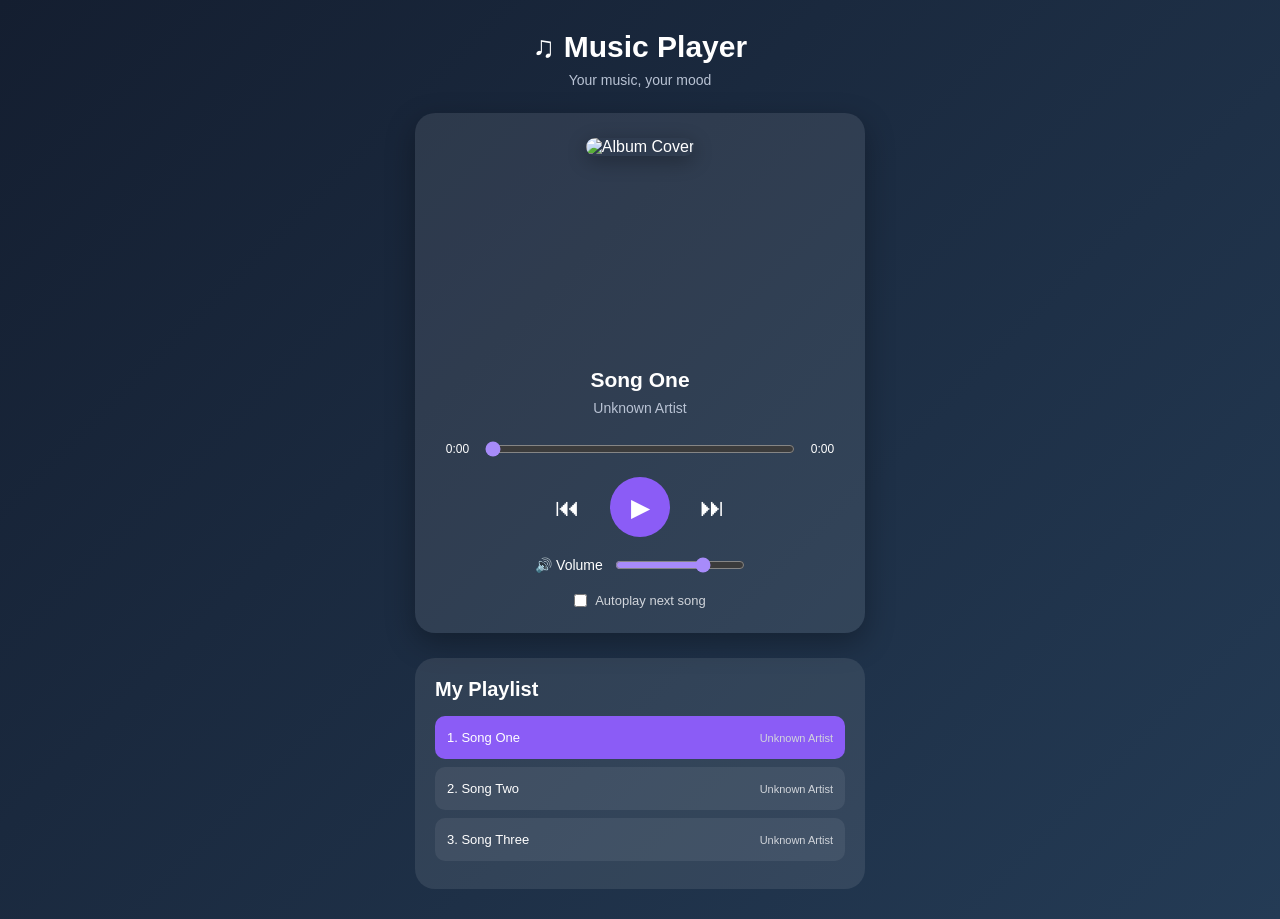
==== index.html @ d4b61ec8 "Add files via upload" ====
<!DOCTYPE html>
<html lang="en">
<head>
    <meta charset="UTF-8">
    <meta name="viewport" content="width=device-width, initial-scale=1.0">

    <title>Music Player</title>

    <link rel="stylesheet" href="style.css">
</head>
<body>

    <div class="music-container">

        <header>
            <h1>♫ Music Player</h1>
            <p>Your music, your mood</p>
        </header>

        <!-- Music Player -->
        <div class="player-card">

            <div class="album-container">
                <img
                    src="https://images.unsplash.com/photo-1516280440614-37939bbacd81?w=500"
                    id="albumImage"
                    alt="Album Cover"
                >
            </div>

            <div class="song-details">
                <h2 id="songTitle">Song Title</h2>
                <p id="artistName">Artist Name</p>
            </div>

            <!-- Audio Element -->
            <audio id="audioPlayer"></audio>

            <!-- Progress Bar -->
            <div class="progress-container">

                <span id="currentTime">0:00</span>

                <input
                    type="range"
                    id="progressBar"
                    value="0"
                    min="0"
                    max="100"
                >

                <span id="duration">0:00</span>

            </div>

            <!-- Music Controls -->
            <div class="controls">

                <button id="previousBtn" title="Previous">
                    ⏮
                </button>

                <button id="playPauseBtn" class="play-btn" title="Play">
                    ▶
                </button>

                <button id="nextBtn" title="Next">
                    ⏭
                </button>

            </div>

            <!-- Volume Control -->
            <div class="volume-container">

                <label for="volumeControl">🔊 Volume</label>

                <input
                    type="range"
                    id="volumeControl"
                    min="0"
                    max="1"
                    step="0.01"
                    value="0.7"
                >

            </div>

            <!-- Autoplay -->
            <div class="autoplay-container">

                <input type="checkbox" id="autoplayToggle">

                <label for="autoplayToggle">
                    Autoplay next song
                </label>

            </div>

        </div>

        <!-- Playlist -->
        <div class="playlist-container">

            <h2>My Playlist</h2>

            <ul id="playlist"></ul>

        </div>

    </div>

    <script src="script.js"></script>

</body>
</html>
---- style.css ----
* {
    margin: 0;
    padding: 0;
    box-sizing: border-box;
}

body {
    font-family: Arial, sans-serif;
    background: linear-gradient(135deg, #141e30, #243b55);
    min-height: 100vh;
    display: flex;
    justify-content: center;
    align-items: center;
    padding: 30px 15px;
    color: white;
}

.music-container {
    width: 100%;
    max-width: 450px;
}

header {
    text-align: center;
    margin-bottom: 25px;
}

header h1 {
    font-size: 30px;
    margin-bottom: 8px;
    color: #ffffff;
}

header p {
    color: #b9c3d4;
    font-size: 14px;
}

.player-card {
    background: rgba(255, 255, 255, 0.09);
    padding: 25px;
    border-radius: 20px;
    text-align: center;
    box-shadow: 0 10px 30px rgba(0, 0, 0, 0.3);
}

.album-container {
    width: 210px;
    height: 210px;
    margin: 0 auto 20px;
}

.album-container img {
    width: 100%;
    height: 100%;
    object-fit: cover;
    border-radius: 15px;
    box-shadow: 0 5px 20px rgba(0, 0, 0, 0.3);
}

.song-details {
    margin-bottom: 25px;
}

.song-details h2 {
    font-size: 21px;
    margin-bottom: 8px;
}

.song-details p {
    color: #b9c3d4;
    font-size: 14px;
}

.progress-container {
    display: flex;
    align-items: center;
    gap: 10px;
    margin-bottom: 20px;
}

.progress-container span {
    font-size: 12px;
    min-width: 35px;
}

input[type="range"] {
    flex: 1;
    cursor: pointer;
    accent-color: #a78bfa;
}

.controls {
    display: flex;
    justify-content: center;
    align-items: center;
    gap: 30px;
    margin: 20px 0;
}

.controls button {
    background: transparent;
    border: none;
    color: white;
    font-size: 25px;
    cursor: pointer;
    transition: 0.3s;
}

.controls button:hover {
    color: #a78bfa;
    transform: scale(1.15);
}

.controls .play-btn {
    width: 60px;
    height: 60px;
    background: #8b5cf6;
    border-radius: 50%;
    font-size: 25px;
}

.controls .play-btn:hover {
    background: #7c3aed;
    color: white;
}

.volume-container {
    display: flex;
    align-items: center;
    justify-content: center;
    gap: 12px;
    margin: 20px 0;
    font-size: 14px;
}

.volume-container input {
    max-width: 130px;
}

.autoplay-container {
    display: flex;
    justify-content: center;
    align-items: center;
    gap: 8px;
    margin-top: 15px;
    font-size: 13px;
    color: #d1d5db;
}

.autoplay-container input {
    accent-color: #a78bfa;
    cursor: pointer;
}

.playlist-container {
    margin-top: 25px;
    background: rgba(255, 255, 255, 0.09);
    padding: 20px;
    border-radius: 20px;
}

.playlist-container h2 {
    font-size: 20px;
    margin-bottom: 15px;
}

#playlist {
    list-style: none;
}

#playlist li {
    display: flex;
    justify-content: space-between;
    align-items: center;
    padding: 14px 12px;
    margin-bottom: 8px;
    background: rgba(255, 255, 255, 0.07);
    border-radius: 10px;
    cursor: pointer;
    transition: 0.3s;
}

#playlist li:hover {
    background: rgba(167, 139, 250, 0.25);
}

#playlist li.active {
    background: #8b5cf6;
    color: white;
}

#playlist li span {
    font-size: 13px;
}

#playlist li small {
    color: #d1d5db;
    font-size: 11px;
}

@media (max-width: 480px) {

    .music-container {
        max-width: 100%;
    }

    .player-card {
        padding: 20px 15px;
    }

    .album-container {
        width: 180px;
        height: 180px;
    }

    header h1 {
        font-size: 25px;
    }

}
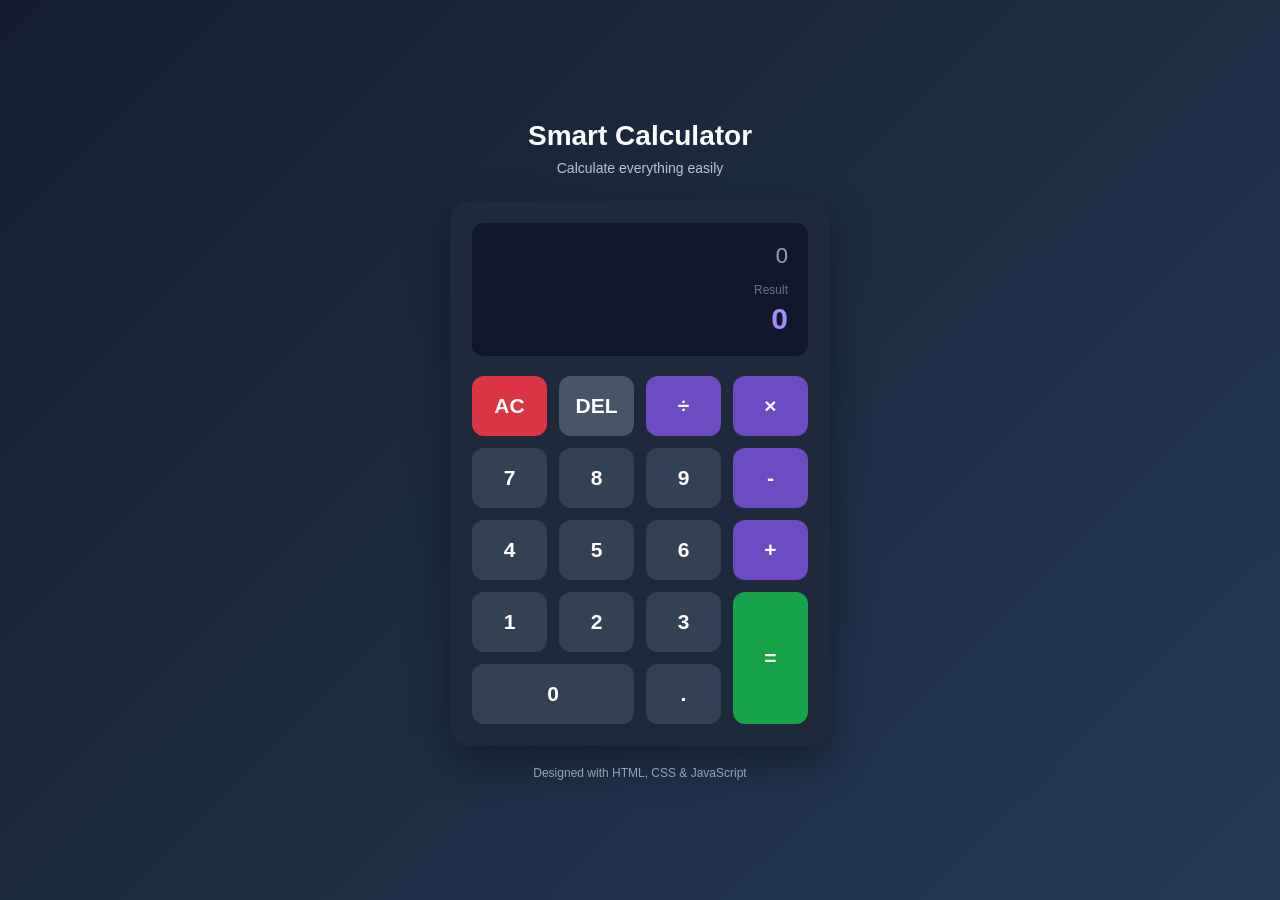
==== commit 0499b4e9: "Add files via upload" ====
--- a/index.html
+++ b/index.html
@@ -1,117 +1,107 @@
 
 <!DOCTYPE html>
 <html lang="en">
+
 <head>
     <meta charset="UTF-8">
     <meta name="viewport" content="width=device-width, initial-scale=1.0">
 
-    <title>Music Player</title>
+    <title>Smart Calculator</title>
 
     <link rel="stylesheet" href="style.css">
 </head>
+
 <body>
 
-    <div class="music-container">
+    <div class="calculator-container">
 
+        <!-- Header -->
         <header>
-            <h1>♫ Music Player</h1>
-            <p>Your music, your mood</p>
+            <h1>Smart Calculator</h1>
+            <p>Calculate everything easily</p>
         </header>
 
-        <!-- Music Player -->
-        <div class="player-card">
+        <!-- Calculator -->
+        <div class="calculator">
 
-            <div class="album-container">
-                <img
-                    src="https://images.unsplash.com/photo-1516280440614-37939bbacd81?w=500"
-                    id="albumImage"
-                    alt="Album Cover"
-                >
-            </div>
+            <!-- Display Screen -->
+            <div class="display">
 
-            <div class="song-details">
-                <h2 id="songTitle">Song Title</h2>
-                <p id="artistName">Artist Name</p>
-            </div>
+                <div id="expression" class="expression">
+                    0
+                </div>
 
-            <!-- Audio Element -->
-            <audio id="audioPlayer"></audio>
+                <div class="result-label">
+                    Result
+                </div>
 
-            <!-- Progress Bar -->
-            <div class="progress-container">
-
-                <span id="currentTime">0:00</span>
-
-                <input
-                    type="range"
-                    id="progressBar"
-                    value="0"
-                    min="0"
-                    max="100"
-                >
-
-                <span id="duration">0:00</span>
+                <div id="result" class="result">
+                    0
+                </div>
 
             </div>
 
-            <!-- Music Controls -->
-            <div class="controls">
+            <!-- Calculator Buttons -->
+            <div class="buttons">
 
-                <button id="previousBtn" title="Previous">
-                    ⏮
+                <button class="clear" data-action="clear">
+                    AC
                 </button>
 
-                <button id="playPauseBtn" class="play-btn" title="Play">
-                    ▶
+                <button class="delete" data-action="delete">
+                    DEL
                 </button>
 
-                <button id="nextBtn" title="Next">
-                    ⏭
+                <button class="operator" data-value="/">
+                    ÷
                 </button>
 
-            </div>
+                <button class="operator" data-value="*">
+                    ×
+                </button>
 
-            <!-- Volume Control -->
-            <div class="volume-container">
+                <button data-value="7">7</button>
+                <button data-value="8">8</button>
+                <button data-value="9">9</button>
 
-                <label for="volumeControl">🔊 Volume</label>
+                <button class="operator" data-value="-">
+                    -
+                </button>
 
-                <input
-                    type="range"
-                    id="volumeControl"
-                    min="0"
-                    max="1"
-                    step="0.01"
-                    value="0.7"
-                >
+                <button data-value="4">4</button>
+                <button data-value="5">5</button>
+                <button data-value="6">6</button>
 
-            </div>
+                <button class="operator" data-value="+">
+                    +
+                </button>
 
-            <!-- Autoplay -->
-            <div class="autoplay-container">
+                <button data-value="1">1</button>
+                <button data-value="2">2</button>
+                <button data-value="3">3</button>
 
-                <input type="checkbox" id="autoplayToggle">
+                <button class="equal" data-action="calculate">
+                    =
+                </button>
 
-                <label for="autoplayToggle">
-                    Autoplay next song
-                </label>
+                <button data-value="0" class="zero">
+                    0
+                </button>
+
+                <button data-value=".">.</button>
 
             </div>
 
         </div>
 
-        <!-- Playlist -->
-        <div class="playlist-container">
-
-            <h2>My Playlist</h2>
-
-            <ul id="playlist"></ul>
-
-        </div>
+        <p class="footer">
+            Designed with HTML, CSS & JavaScript
+        </p>
 
     </div>
 
     <script src="script.js"></script>
 
 </body>
+
 </html>
--- a/style.css
+++ b/style.css
@@ -12,13 +12,13 @@
     display: flex;
     justify-content: center;
     align-items: center;
-    padding: 30px 15px;
+    padding: 20px;
     color: white;
 }
 
-.music-container {
+.calculator-container {
     width: 100%;
-    max-width: 450px;
+    max-width: 380px;
 }
 
 header {
@@ -27,9 +27,8 @@
 }
 
 header h1 {
-    font-size: 30px;
+    font-size: 28px;
     margin-bottom: 8px;
-    color: #ffffff;
 }
 
 header p {
@@ -37,186 +36,130 @@
     font-size: 14px;
 }
 
-.player-card {
-    background: rgba(255, 255, 255, 0.09);
-    padding: 25px;
+.calculator {
+    background: #1e293b;
+    padding: 22px;
     border-radius: 20px;
-    text-align: center;
-    box-shadow: 0 10px 30px rgba(0, 0, 0, 0.3);
+    box-shadow: 0 15px 40px rgba(0, 0, 0, 0.4);
 }
 
-.album-container {
-    width: 210px;
-    height: 210px;
-    margin: 0 auto 20px;
+.display {
+    background: #0f172a;
+    padding: 20px;
+    border-radius: 12px;
+    min-height: 125px;
+    margin-bottom: 20px;
+    text-align: right;
+    overflow: hidden;
 }
 
-.album-container img {
-    width: 100%;
-    height: 100%;
-    object-fit: cover;
-    border-radius: 15px;
-    box-shadow: 0 5px 20px rgba(0, 0, 0, 0.3);
+.expression {
+    color: #94a3b8;
+    font-size: 22px;
+    min-height: 30px;
+    overflow-wrap: anywhere;
 }
 
-.song-details {
-    margin-bottom: 25px;
+.result-label {
+    color: #64748b;
+    font-size: 12px;
+    margin-top: 10px;
 }
 
-.song-details h2 {
-    font-size: 21px;
-    margin-bottom: 8px;
+.result {
+    color: #a78bfa;
+    font-size: 30px;
+    font-weight: bold;
+    margin-top: 5px;
+    overflow-wrap: anywhere;
 }
 
-.song-details p {
-    color: #b9c3d4;
-    font-size: 14px;
+.buttons {
+    display: grid;
+    grid-template-columns: repeat(4, 1fr);
+    gap: 12px;
 }
 
-.progress-container {
-    display: flex;
-    align-items: center;
-    gap: 10px;
-    margin-bottom: 20px;
+.buttons button {
+    height: 60px;
+    border: none;
+    border-radius: 12px;
+    background: #334155;
+    color: white;
+    font-size: 21px;
+    font-weight: bold;
+    cursor: pointer;
+    transition: 0.2s;
 }
 
-.progress-container span {
-    font-size: 12px;
-    min-width: 35px;
+.buttons button:hover {
+    background: #475569;
+    transform: translateY(-2px);
 }
 
-input[type="range"] {
-    flex: 1;
-    cursor: pointer;
-    accent-color: #a78bfa;
+.buttons button:active {
+    transform: scale(0.95);
 }
 
-.controls {
-    display: flex;
-    justify-content: center;
-    align-items: center;
-    gap: 30px;
-    margin: 20px 0;
-}
-
-.controls button {
-    background: transparent;
-    border: none;
-    color: white;
-    font-size: 25px;
-    cursor: pointer;
-    transition: 0.3s;
-}
-
-.controls button:hover {
-    color: #a78bfa;
-    transform: scale(1.15);
-}
-
-.controls .play-btn {
-    width: 60px;
-    height: 60px;
-    background: #8b5cf6;
-    border-radius: 50%;
-    font-size: 25px;
-}
-
-.controls .play-btn:hover {
-    background: #7c3aed;
+.buttons .operator {
+    background: #6d4bc3;
     color: white;
 }
 
-.volume-container {
-    display: flex;
-    align-items: center;
-    justify-content: center;
-    gap: 12px;
-    margin: 20px 0;
-    font-size: 14px;
+.buttons .operator:hover {
+    background: #805bd9;
 }
 
-.volume-container input {
-    max-width: 130px;
+.buttons .clear {
+    background: #dc3545;
 }
 
-.autoplay-container {
-    display: flex;
-    justify-content: center;
-    align-items: center;
-    gap: 8px;
-    margin-top: 15px;
-    font-size: 13px;
-    color: #d1d5db;
+.buttons .clear:hover {
+    background: #b91c1c;
 }
 
-.autoplay-container input {
-    accent-color: #a78bfa;
-    cursor: pointer;
+.buttons .delete {
+    background: #475569;
 }
 
-.playlist-container {
-    margin-top: 25px;
-    background: rgba(255, 255, 255, 0.09);
-    padding: 20px;
-    border-radius: 20px;
+.buttons .equal {
+    background: #16a34a;
+    grid-row: span 2;
+    height: 132px;
 }
 
-.playlist-container h2 {
-    font-size: 20px;
-    margin-bottom: 15px;
+.buttons .equal:hover {
+    background: #15803d;
 }
 
-#playlist {
-    list-style: none;
+.buttons .zero {
+    grid-column: span 2;
 }
 
-#playlist li {
-    display: flex;
-    justify-content: space-between;
-    align-items: center;
-    padding: 14px 12px;
-    margin-bottom: 8px;
-    background: rgba(255, 255, 255, 0.07);
-    border-radius: 10px;
-    cursor: pointer;
-    transition: 0.3s;
+.footer {
+    text-align: center;
+    color: #94a3b8;
+    font-size: 12px;
+    margin-top: 20px;
 }
 
-#playlist li:hover {
-    background: rgba(167, 139, 250, 0.25);
-}
+@media (max-width: 400px) {
 
-#playlist li.active {
-    background: #8b5cf6;
-    color: white;
-}
-
-#playlist li span {
-    font-size: 13px;
-}
-
-#playlist li small {
-    color: #d1d5db;
-    font-size: 11px;
-}
-
-@media (max-width: 480px) {
-
-    .music-container {
-        max-width: 100%;
+    .calculator {
+        padding: 15px;
     }
 
-    .player-card {
-        padding: 20px 15px;
+    .buttons {
+        gap: 8px;
     }
 
-    .album-container {
-        width: 180px;
-        height: 180px;
+    .buttons button {
+        height: 55px;
+        font-size: 18px;
     }
 
-    header h1 {
-        font-size: 25px;
+    .buttons .equal {
+        height: 118px;
     }
 
 }
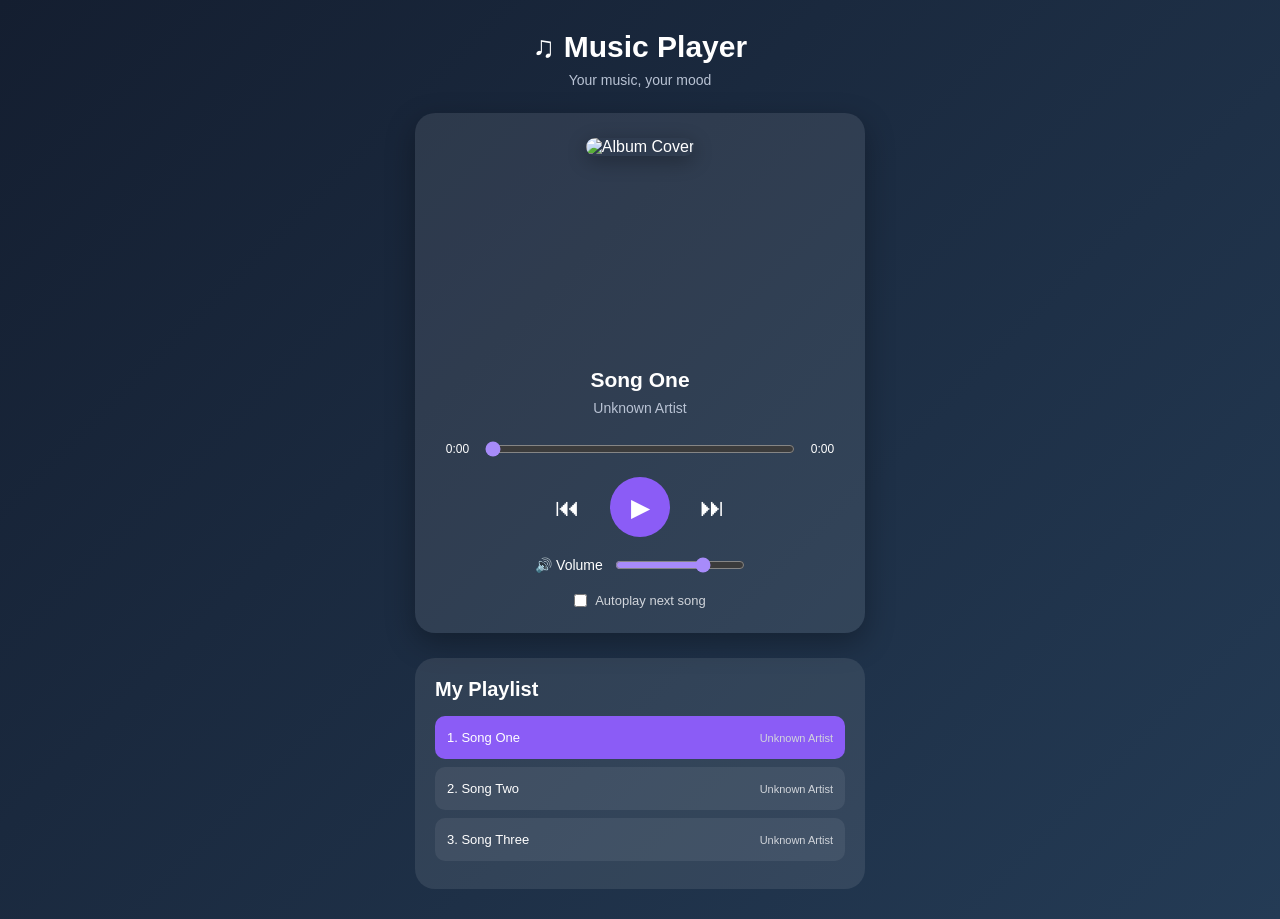
==== commit 5e45935c: "Add files via upload" ====
--- a/index.html
+++ b/index.html
@@ -1,107 +1,117 @@
 
 <!DOCTYPE html>
 <html lang="en">
-
 <head>
     <meta charset="UTF-8">
     <meta name="viewport" content="width=device-width, initial-scale=1.0">
 
-    <title>Smart Calculator</title>
+    <title>Music Player</title>
 
     <link rel="stylesheet" href="style.css">
 </head>
-
 <body>
 
-    <div class="calculator-container">
+    <div class="music-container">
 
-        <!-- Header -->
         <header>
-            <h1>Smart Calculator</h1>
-            <p>Calculate everything easily</p>
+            <h1>♫ Music Player</h1>
+            <p>Your music, your mood</p>
         </header>
 
-        <!-- Calculator -->
-        <div class="calculator">
+        <!-- Music Player -->
+        <div class="player-card">
 
-            <!-- Display Screen -->
-            <div class="display">
+            <div class="album-container">
+                <img
+                    src="https://images.unsplash.com/photo-1516280440614-37939bbacd81?w=500"
+                    id="albumImage"
+                    alt="Album Cover"
+                >
+            </div>
 
-                <div id="expression" class="expression">
-                    0
-                </div>
+            <div class="song-details">
+                <h2 id="songTitle">Song Title</h2>
+                <p id="artistName">Artist Name</p>
+            </div>
 
-                <div class="result-label">
-                    Result
-                </div>
+            <!-- Audio Element -->
+            <audio id="audioPlayer"></audio>
 
-                <div id="result" class="result">
-                    0
-                </div>
+            <!-- Progress Bar -->
+            <div class="progress-container">
+
+                <span id="currentTime">0:00</span>
+
+                <input
+                    type="range"
+                    id="progressBar"
+                    value="0"
+                    min="0"
+                    max="100"
+                >
+
+                <span id="duration">0:00</span>
 
             </div>
 
-            <!-- Calculator Buttons -->
-            <div class="buttons">
+            <!-- Music Controls -->
+            <div class="controls">
 
-                <button class="clear" data-action="clear">
-                    AC
+                <button id="previousBtn" title="Previous">
+                    ⏮
                 </button>
 
-                <button class="delete" data-action="delete">
-                    DEL
+                <button id="playPauseBtn" class="play-btn" title="Play">
+                    ▶
                 </button>
 
-                <button class="operator" data-value="/">
-                    ÷
+                <button id="nextBtn" title="Next">
+                    ⏭
                 </button>
 
-                <button class="operator" data-value="*">
-                    ×
-                </button>
+            </div>
 
-                <button data-value="7">7</button>
-                <button data-value="8">8</button>
-                <button data-value="9">9</button>
+            <!-- Volume Control -->
+            <div class="volume-container">
 
-                <button class="operator" data-value="-">
-                    -
-                </button>
+                <label for="volumeControl">🔊 Volume</label>
 
-                <button data-value="4">4</button>
-                <button data-value="5">5</button>
-                <button data-value="6">6</button>
+                <input
+                    type="range"
+                    id="volumeControl"
+                    min="0"
+                    max="1"
+                    step="0.01"
+                    value="0.7"
+                >
 
-                <button class="operator" data-value="+">
-                    +
-                </button>
+            </div>
 
-                <button data-value="1">1</button>
-                <button data-value="2">2</button>
-                <button data-value="3">3</button>
+            <!-- Autoplay -->
+            <div class="autoplay-container">
 
-                <button class="equal" data-action="calculate">
-                    =
-                </button>
+                <input type="checkbox" id="autoplayToggle">
 
-                <button data-value="0" class="zero">
-                    0
-                </button>
-
-                <button data-value=".">.</button>
+                <label for="autoplayToggle">
+                    Autoplay next song
+                </label>
 
             </div>
 
         </div>
 
-        <p class="footer">
-            Designed with HTML, CSS & JavaScript
-        </p>
+        <!-- Playlist -->
+        <div class="playlist-container">
+
+            <h2>My Playlist</h2>
+
+            <ul id="playlist"></ul>
+
+        </div>
 
     </div>
 
     <script src="script.js"></script>
 
 </body>
-
 </html>
--- a/style.css
+++ b/style.css
@@ -12,13 +12,13 @@
     display: flex;
     justify-content: center;
     align-items: center;
-    padding: 20px;
-    color: white;
-}
-
-.calculator-container {
+    padding: 30px 15px;
+    color: white;
+}
+
+.music-container {
     width: 100%;
-    max-width: 380px;
+    max-width: 450px;
 }
 
 header {
@@ -27,8 +27,9 @@
 }
 
 header h1 {
-    font-size: 28px;
+    font-size: 30px;
     margin-bottom: 8px;
+    color: #ffffff;
 }
 
 header p {
@@ -36,130 +37,186 @@
     font-size: 14px;
 }
 
-.calculator {
-    background: #1e293b;
-    padding: 22px;
+.player-card {
+    background: rgba(255, 255, 255, 0.09);
+    padding: 25px;
     border-radius: 20px;
-    box-shadow: 0 15px 40px rgba(0, 0, 0, 0.4);
-}
-
-.display {
-    background: #0f172a;
+    text-align: center;
+    box-shadow: 0 10px 30px rgba(0, 0, 0, 0.3);
+}
+
+.album-container {
+    width: 210px;
+    height: 210px;
+    margin: 0 auto 20px;
+}
+
+.album-container img {
+    width: 100%;
+    height: 100%;
+    object-fit: cover;
+    border-radius: 15px;
+    box-shadow: 0 5px 20px rgba(0, 0, 0, 0.3);
+}
+
+.song-details {
+    margin-bottom: 25px;
+}
+
+.song-details h2 {
+    font-size: 21px;
+    margin-bottom: 8px;
+}
+
+.song-details p {
+    color: #b9c3d4;
+    font-size: 14px;
+}
+
+.progress-container {
+    display: flex;
+    align-items: center;
+    gap: 10px;
+    margin-bottom: 20px;
+}
+
+.progress-container span {
+    font-size: 12px;
+    min-width: 35px;
+}
+
+input[type="range"] {
+    flex: 1;
+    cursor: pointer;
+    accent-color: #a78bfa;
+}
+
+.controls {
+    display: flex;
+    justify-content: center;
+    align-items: center;
+    gap: 30px;
+    margin: 20px 0;
+}
+
+.controls button {
+    background: transparent;
+    border: none;
+    color: white;
+    font-size: 25px;
+    cursor: pointer;
+    transition: 0.3s;
+}
+
+.controls button:hover {
+    color: #a78bfa;
+    transform: scale(1.15);
+}
+
+.controls .play-btn {
+    width: 60px;
+    height: 60px;
+    background: #8b5cf6;
+    border-radius: 50%;
+    font-size: 25px;
+}
+
+.controls .play-btn:hover {
+    background: #7c3aed;
+    color: white;
+}
+
+.volume-container {
+    display: flex;
+    align-items: center;
+    justify-content: center;
+    gap: 12px;
+    margin: 20px 0;
+    font-size: 14px;
+}
+
+.volume-container input {
+    max-width: 130px;
+}
+
+.autoplay-container {
+    display: flex;
+    justify-content: center;
+    align-items: center;
+    gap: 8px;
+    margin-top: 15px;
+    font-size: 13px;
+    color: #d1d5db;
+}
+
+.autoplay-container input {
+    accent-color: #a78bfa;
+    cursor: pointer;
+}
+
+.playlist-container {
+    margin-top: 25px;
+    background: rgba(255, 255, 255, 0.09);
     padding: 20px;
-    border-radius: 12px;
-    min-height: 125px;
-    margin-bottom: 20px;
-    text-align: right;
-    overflow: hidden;
-}
-
-.expression {
-    color: #94a3b8;
-    font-size: 22px;
-    min-height: 30px;
-    overflow-wrap: anywhere;
-}
-
-.result-label {
-    color: #64748b;
-    font-size: 12px;
-    margin-top: 10px;
-}
-
-.result {
-    color: #a78bfa;
-    font-size: 30px;
-    font-weight: bold;
-    margin-top: 5px;
-    overflow-wrap: anywhere;
-}
-
-.buttons {
-    display: grid;
-    grid-template-columns: repeat(4, 1fr);
-    gap: 12px;
-}
-
-.buttons button {
-    height: 60px;
-    border: none;
-    border-radius: 12px;
-    background: #334155;
-    color: white;
-    font-size: 21px;
-    font-weight: bold;
-    cursor: pointer;
-    transition: 0.2s;
-}
-
-.buttons button:hover {
-    background: #475569;
-    transform: translateY(-2px);
-}
-
-.buttons button:active {
-    transform: scale(0.95);
-}
-
-.buttons .operator {
-    background: #6d4bc3;
-    color: white;
-}
-
-.buttons .operator:hover {
-    background: #805bd9;
-}
-
-.buttons .clear {
-    background: #dc3545;
-}
-
-.buttons .clear:hover {
-    background: #b91c1c;
-}
-
-.buttons .delete {
-    background: #475569;
-}
-
-.buttons .equal {
-    background: #16a34a;
-    grid-row: span 2;
-    height: 132px;
-}
-
-.buttons .equal:hover {
-    background: #15803d;
-}
-
-.buttons .zero {
-    grid-column: span 2;
-}
-
-.footer {
-    text-align: center;
-    color: #94a3b8;
-    font-size: 12px;
-    margin-top: 20px;
-}
-
-@media (max-width: 400px) {
-
-    .calculator {
-        padding: 15px;
-    }
-
-    .buttons {
-        gap: 8px;
-    }
-
-    .buttons button {
-        height: 55px;
-        font-size: 18px;
-    }
-
-    .buttons .equal {
-        height: 118px;
-    }
-
-}
+    border-radius: 20px;
+}
+
+.playlist-container h2 {
+    font-size: 20px;
+    margin-bottom: 15px;
+}
+
+#playlist {
+    list-style: none;
+}
+
+#playlist li {
+    display: flex;
+    justify-content: space-between;
+    align-items: center;
+    padding: 14px 12px;
+    margin-bottom: 8px;
+    background: rgba(255, 255, 255, 0.07);
+    border-radius: 10px;
+    cursor: pointer;
+    transition: 0.3s;
+}
+
+#playlist li:hover {
+    background: rgba(167, 139, 250, 0.25);
+}
+
+#playlist li.active {
+    background: #8b5cf6;
+    color: white;
+}
+
+#playlist li span {
+    font-size: 13px;
+}
+
+#playlist li small {
+    color: #d1d5db;
+    font-size: 11px;
+}
+
+@media (max-width: 480px) {
+
+    .music-container {
+        max-width: 100%;
+    }
+
+    .player-card {
+        padding: 20px 15px;
+    }
+
+    .album-container {
+        width: 180px;
+        height: 180px;
+    }
+
+    header h1 {
+        font-size: 25px;
+    }
+
+}
